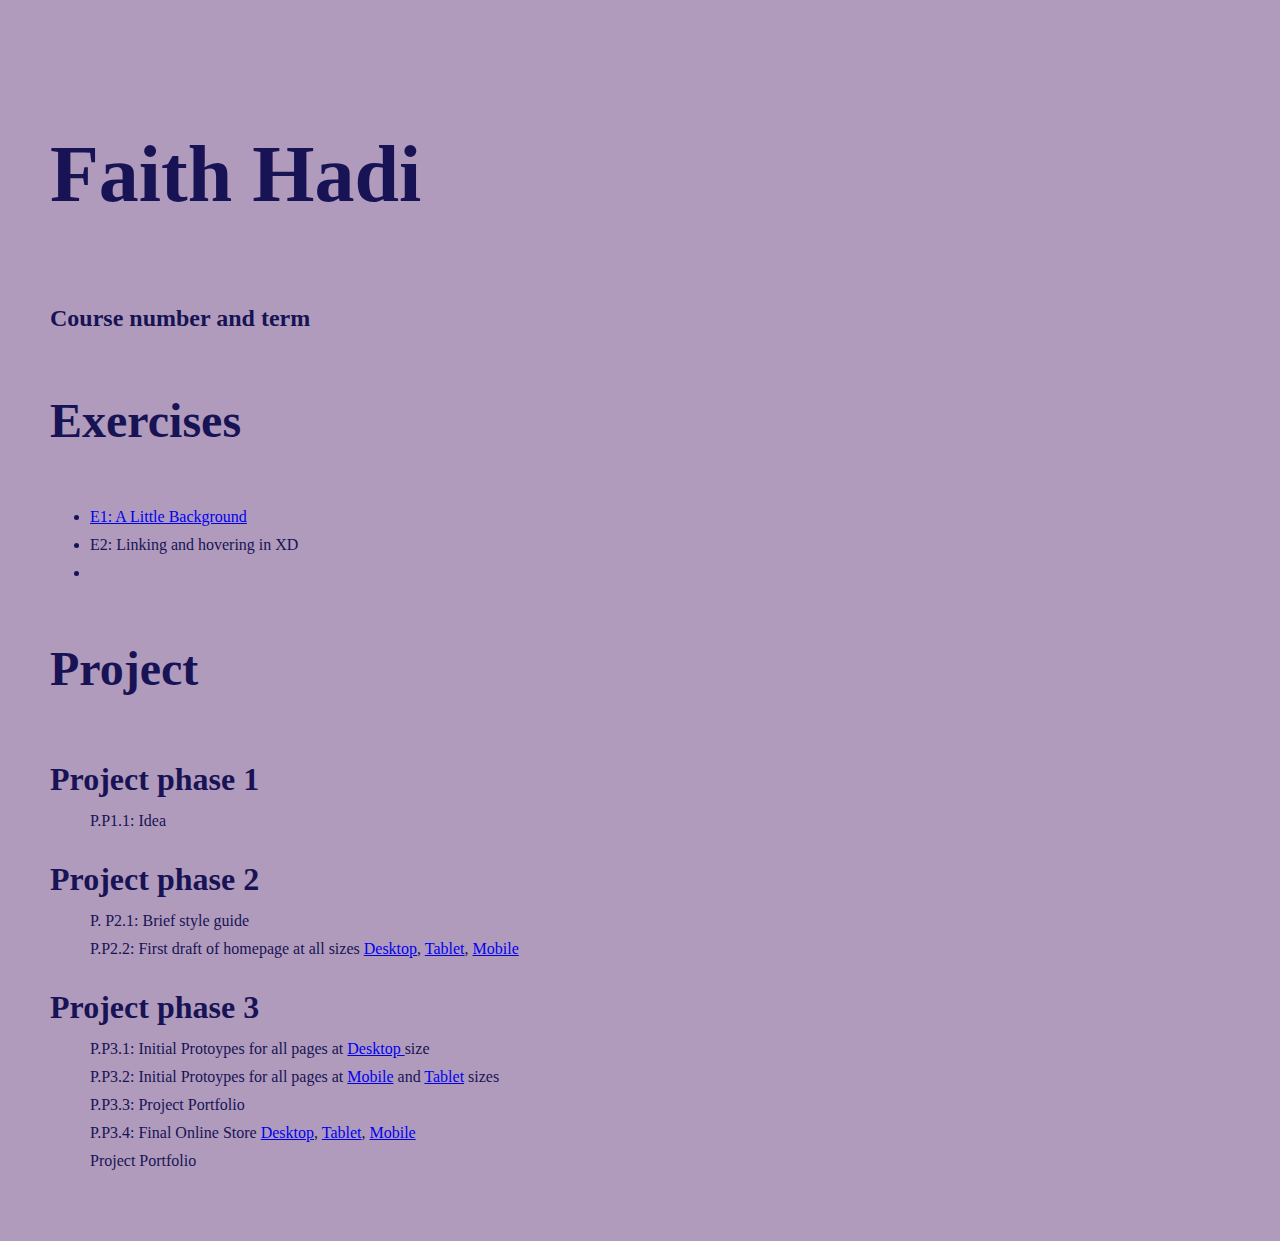
==== avt415/index.html @ 0cf82eb3 "Add files via upload" ====
<!doctype html>
<html>
<head>
<meta charset="UTF-8">
<meta name="viewport" content="width=device-width, initial-scale=1.0">
<title>Course work of Shanshan Cui</title>
<link rel="stylesheet" href="css/main.css">
</head>

<body>
<h1>Faith Hadi</h1>
	<h4>Course number and term</h4>
		<div class="column"><h2>Exercises</h2>
			<ul>
			<li><a href="https://www.figma.com/design/yIrAEcf7aURthPPwreaKnA/E1.-A-little-background?node-id=0-1&t=xm6Z70aqMX4ifAB3-1">E1: A Little Background</a></li>
			<li>E2: Linking and hovering in XD</li>
			<li></li>
			</ul>
		</div>

	<div class="column">
		<h2>Project</h2>
			<dl>
				<dt>Project phase 1</dt>
			<dd>P.P1.1: Idea</dd>
			<dd></dd>
			</dl>
			<dl>
				<dt>Project phase 2</dt>
			<dd>P. P2.1: Brief style guide
			</dd>
			<dd>P.P2.2: First draft of homepage at all sizes <a href="#">Desktop</a>, <a href="#"> Tablet</a>, <a href="#"> Mobile</a> </dd>
			</dl>
			<dl>
				<dt>Project phase 3</dt>
			<dd>P.P3.1: Initial Protoypes for all pages at <a href="#">Desktop </a>size </dd>
			<dd>P.P3.2: Initial Protoypes for all pages at <a href="#">Mobile</a> and <a href="#">Tablet</a> sizes</dd>
			<dd>P.P3.3: Project Portfolio</dd>
			<dd>P.P3.4: Final Online Store <a href="#">Desktop</a>, <a href="#"> Tablet</a>, <a href="#"> Mobile</a></dd>
			<dd>Project Portfolio</dd>
</body>
</html>
---- avt415/css/main.css ----
@charset "UTF-8";
/* CSS Document */
* {
  box-sizing: border-box;
}
html {font-size: 100%;} /*16px*/

body {
  background-color: #b09bbd;
  color: #181354;
  margin: 0;
  padding: 50px;
  line-height: 1.75;
}
h1 {

  font-size: 5em;
}

h2 {font-size: 3em;

}

h4 {font-size: 1.5em;
margin-top: 0;

}

dt {
	font-size: 2em;
	font-weight: bold;
}
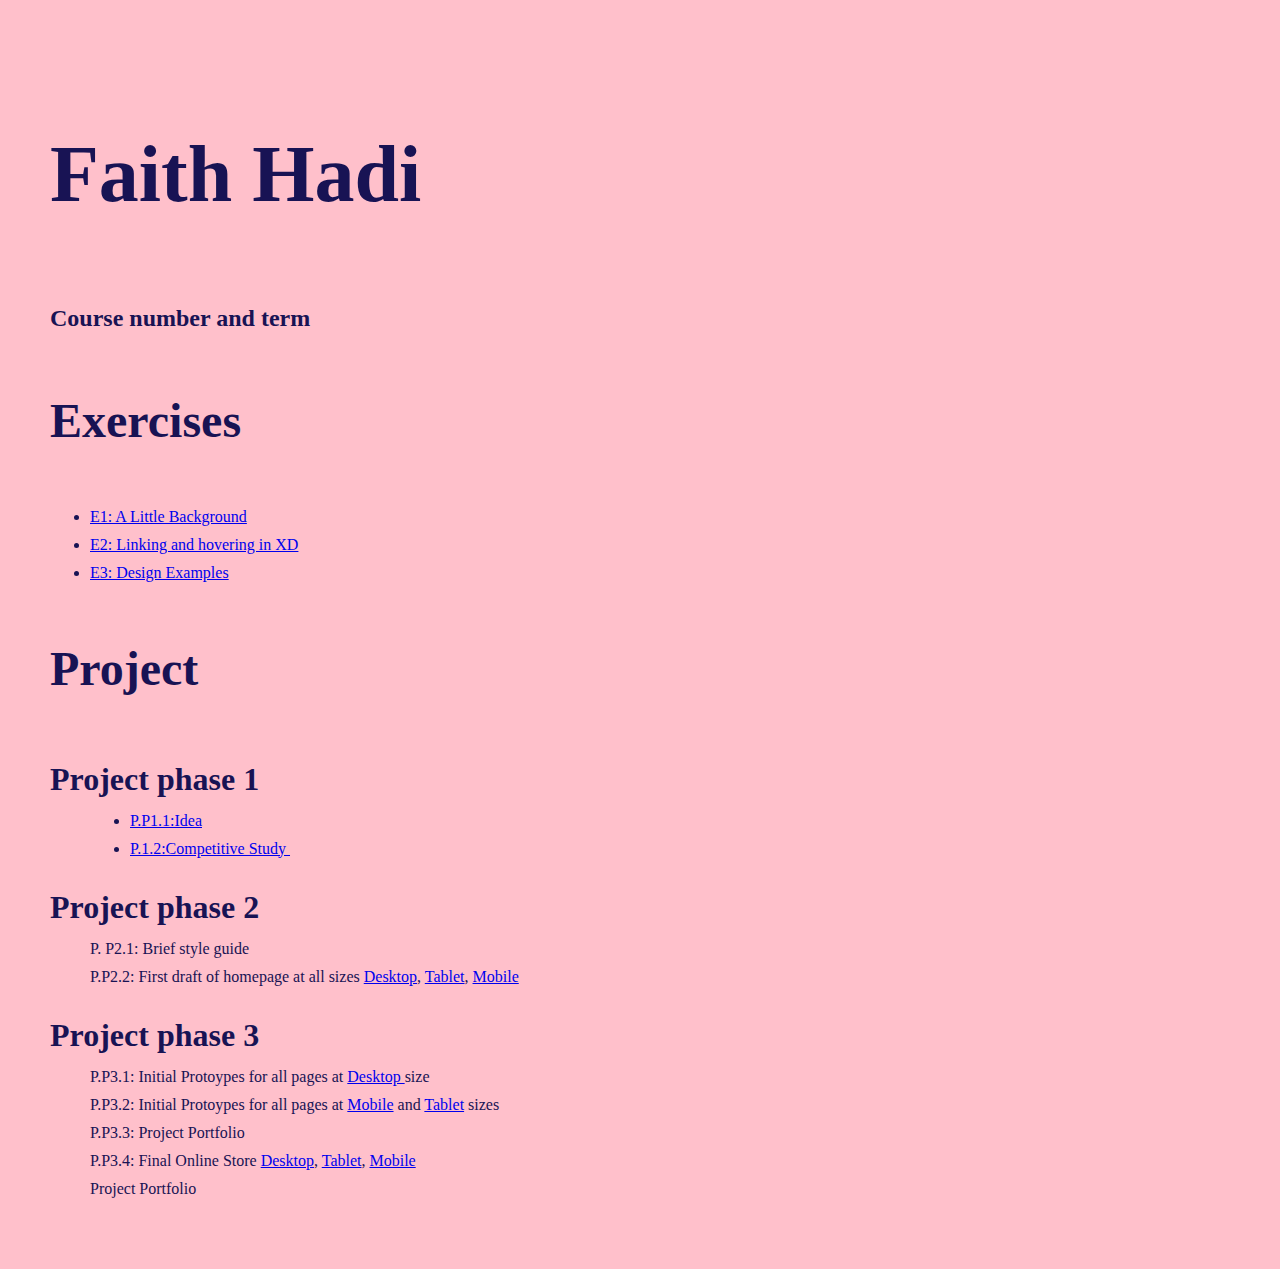
==== commit 6e6c518c: "Add files via upload" ====
--- a/avt415/index.html
+++ b/avt415/index.html
@@ -13,20 +13,25 @@
 		<div class="column"><h2>Exercises</h2>
 			<ul>
 			<li><a href="https://www.figma.com/design/yIrAEcf7aURthPPwreaKnA/E1.-A-little-background?node-id=0-1&t=xm6Z70aqMX4ifAB3-1">E1: A Little Background</a></li>
-			<li>E2: Linking and hovering in XD</li>
-			<li></li>
-			</ul>
+			<li><a href="https://www.figma.com/proto/yIrAEcf7aURthPPwreaKnA/E1.-A-little-background?node-id=1-2&p=f&t=yVyS1Gl1q0ovqMNM-1&scaling=scale-down&content-scaling=fixed&page-id=0%3A1&starting-point-node-id=1%3A2">E2: Linking and hovering in XD</a></li>
+			<li><a href="https://www.figma.com/proto/iC0twTtWqwkahkwCGjRN2f/E3%3A-Design-Examples?node-id=1-2&p=f&t=x4kdptmqRbla3RU8-1&scaling=contain&content-scaling=fixed&page-id=0%3A1"> E3: Design Examples</a></li>
+          </ul>
 		</div>
 
 	<div class="column">
 		<h2>Project</h2>
 			<dl>
 				<dt>Project phase 1</dt>
-			<dd>P.P1.1: Idea</dd>
-			<dd></dd>
+			
+				<dd>
+				  <ul>
+				    <li><a href="p_process/ideas.html">P.P1.1:Idea</a></li>
+				    <li><a href="https://www.figma.com/proto/ybaPkYop2A6LOMwPQnJB4N/P.-P1.2%3A-Competitive-study?node-id=1-2&p=f&t=F2STPTDS6nUlK7jZ-0&scaling=contain&content-scaling=fixed&page-id=0%3A1">P.1.2:Competitive Study&nbsp;</a></li>
+			      </ul>
+				</dd>
 			</dl>
 			<dl>
-				<dt>Project phase 2</dt>
+			  <dt>Project phase 2</dt>
 			<dd>P. P2.1: Brief style guide
 			</dd>
 			<dd>P.P2.2: First draft of homepage at all sizes <a href="#">Desktop</a>, <a href="#"> Tablet</a>, <a href="#"> Mobile</a> </dd>
@@ -38,5 +43,6 @@
 			<dd>P.P3.3: Project Portfolio</dd>
 			<dd>P.P3.4: Final Online Store <a href="#">Desktop</a>, <a href="#"> Tablet</a>, <a href="#"> Mobile</a></dd>
 			<dd>Project Portfolio</dd>
+		</dl>
 </body>
 </html>
--- a/avt415/css/main.css
+++ b/avt415/css/main.css
@@ -6,7 +6,7 @@
 html {font-size: 100%;} /*16px*/
 
 body {
-  background-color: #b09bbd;
+  background-color: #FFC0CB;
   color: #181354;
   margin: 0;
   padding: 50px;
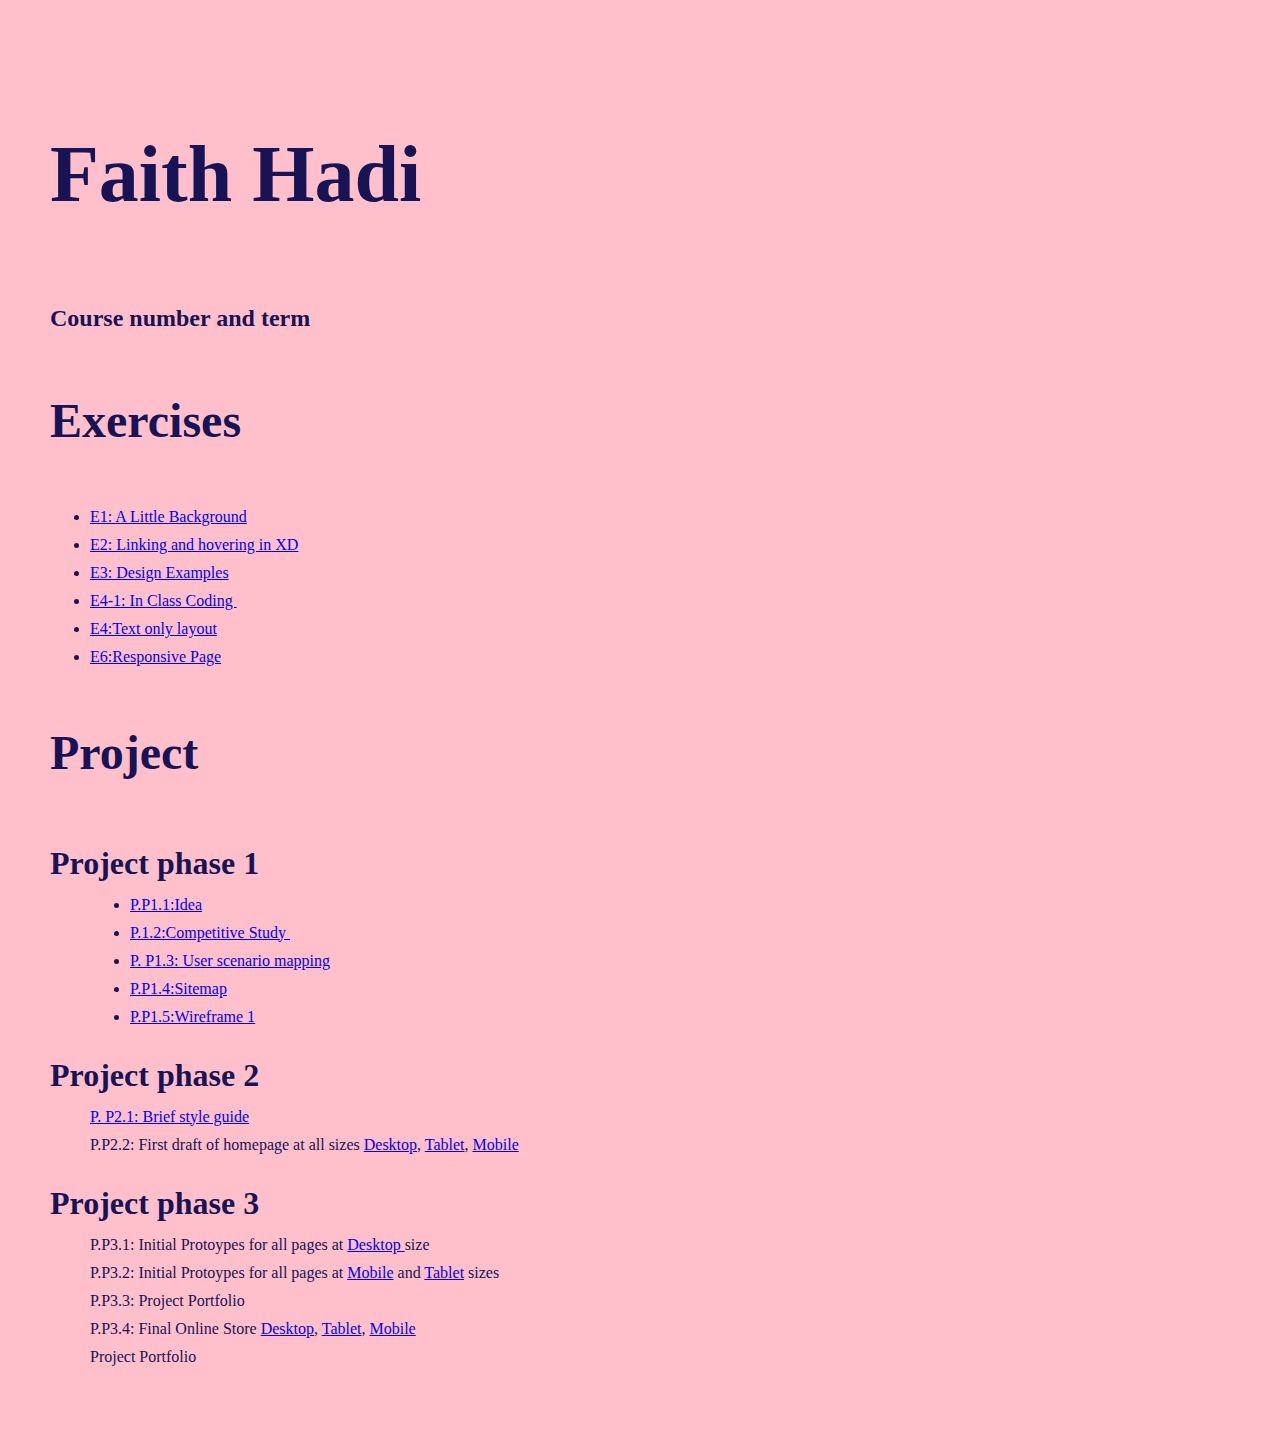
==== commit 13d19eb6: "Add files via upload" ====
--- a/avt415/index.html
+++ b/avt415/index.html
@@ -3,7 +3,7 @@
 <head>
 <meta charset="UTF-8">
 <meta name="viewport" content="width=device-width, initial-scale=1.0">
-<title>Course work of Shanshan Cui</title>
+<title>Course work of Faith Hadi</title>
 <link rel="stylesheet" href="css/main.css">
 </head>
 
@@ -15,6 +15,9 @@
 			<li><a href="https://www.figma.com/design/yIrAEcf7aURthPPwreaKnA/E1.-A-little-background?node-id=0-1&t=xm6Z70aqMX4ifAB3-1">E1: A Little Background</a></li>
 			<li><a href="https://www.figma.com/proto/yIrAEcf7aURthPPwreaKnA/E1.-A-little-background?node-id=1-2&p=f&t=yVyS1Gl1q0ovqMNM-1&scaling=scale-down&content-scaling=fixed&page-id=0%3A1&starting-point-node-id=1%3A2">E2: Linking and hovering in XD</a></li>
 			<li><a href="https://www.figma.com/proto/iC0twTtWqwkahkwCGjRN2f/E3%3A-Design-Examples?node-id=1-2&p=f&t=x4kdptmqRbla3RU8-1&scaling=contain&content-scaling=fixed&page-id=0%3A1"> E3: Design Examples</a></li>
+			<li><a href="e4/4_1.html">E4-1: In Class Coding&nbsp;</a></li>
+				<li><a href="e4/E4.html">E4:Text only layout</a></li>
+				<li><a href="../for_students/e6index.html">E6:Responsive Page</a></li>
           </ul>
 		</div>
 
@@ -27,13 +30,17 @@
 				  <ul>
 				    <li><a href="p_process/ideas.html">P.P1.1:Idea</a></li>
 				    <li><a href="https://www.figma.com/proto/ybaPkYop2A6LOMwPQnJB4N/P.-P1.2%3A-Competitive-study?node-id=1-2&p=f&t=F2STPTDS6nUlK7jZ-0&scaling=contain&content-scaling=fixed&page-id=0%3A1">P.1.2:Competitive Study&nbsp;</a></li>
+					 <li><a href="p_process/p.p1.3.html">P. P1.3: User scenario mapping</a></li>
+					 <li><a href="https://www.figma.com/board/vX6oE6j4u6nLw5tAGgfpDW/P.-P1.4%3A-Sitemap?node-id=0-1&p=f&t=kv2iQWoofzSB36YY-0">P.P1.4:Sitemap</a></li>
+					  <li><a href="https://www.figma.com/proto/7dCoWLth4lAu8ZCNKFUnET/P.-P1.5%3A-Wireframe-I%2C-Desktop?node-id=1-1712&p=f&t=qxU6jFm5Jm8A6xyh-0&scaling=scale-down&content-scaling=fixed&page-id=0%3A1">P.P1.5:Wireframe 1</a></li>
+					  
+					  
 			      </ul>
 				</dd>
 			</dl>
 			<dl>
 			  <dt>Project phase 2</dt>
-			<dd>P. P2.1: Brief style guide
-			</dd>
+			<dd><a href="https://www.figma.com/proto/edf2sIFny3L97uCU3gjJlj/P.-P2.1%3A-Brief-style-guide?node-id=2-2&p=f&t=mf1Mzg66EgqrbhQW-0&scaling=contain&content-scaling=fixed&page-id=0%3A1">P. P2.1: Brief style guide</a></dd>
 			<dd>P.P2.2: First draft of homepage at all sizes <a href="#">Desktop</a>, <a href="#"> Tablet</a>, <a href="#"> Mobile</a> </dd>
 			</dl>
 			<dl>
@@ -43,6 +50,6 @@
 			<dd>P.P3.3: Project Portfolio</dd>
 			<dd>P.P3.4: Final Online Store <a href="#">Desktop</a>, <a href="#"> Tablet</a>, <a href="#"> Mobile</a></dd>
 			<dd>Project Portfolio</dd>
-		</dl>
+		</dl></div>
 </body>
 </html>
